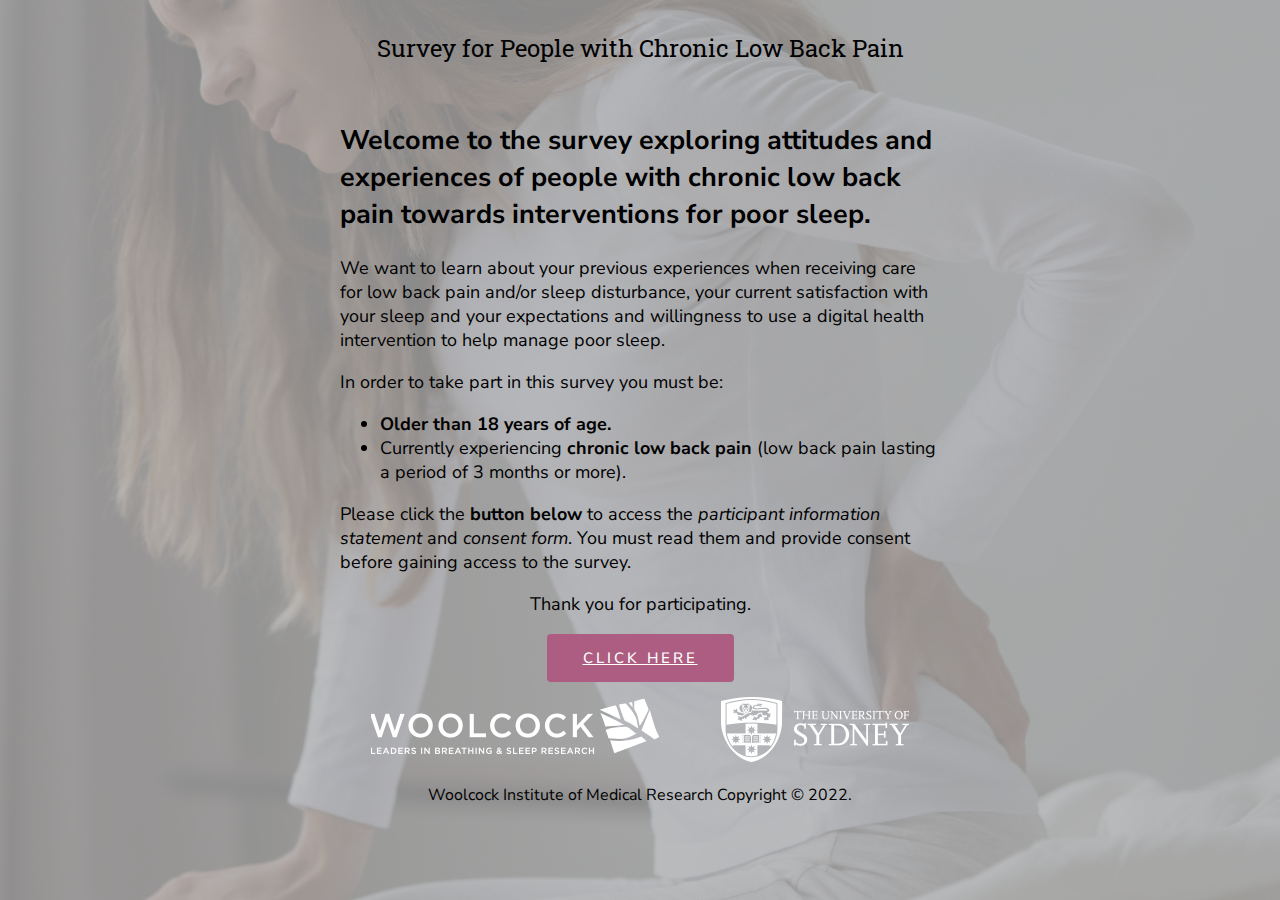
==== index.html @ 737c392a "update" ====
<!DOCTYPE html>
<html lang="en">
  <head>
    <meta charset="utf-8" />
    <title>Backpainsleep</title>
    <meta name="viewport" content="width=device-width, initial-scale=1, shrink-to-fit=no" />
    <link href="assets/css/landing.css" rel="stylesheet" />
    <link rel="stylesheet" href='https://fonts.googleapis.com/css?family=Nunito|Nunito+Sans|Roboto+Slab' />

<!--    <meta property="og:title" content="Asteroid Study" />
    <meta property="og:type" content="website" />
    <meta property="og:url" content="https://backpainsleep.com.au" />
    <meta property="og:image" content="https://backpainsleep.com.au/assets/images/backpain_study.png" />
    <meta property="og:image:type" content="image/png" />
    <meta property="og:image:width" content="562" />
    <meta property="og:image:height" content="504" />  -->
<!-- Meta Pixel Code -->
<!--   <script>
        !function(f,b,e,v,n,t,s)
        {if(f.fbq)return;n=f.fbq=function(){n.callMethod?
        n.callMethod.apply(n,arguments):n.queue.push(arguments)};
        if(!f._fbq)f._fbq=n;n.push=n;n.loaded=!0;n.version='2.0';
        n.queue=[];t=b.createElement(e);t.async=!0;
        t.src=v;s=b.getElementsByTagName(e)[0];
        s.parentNode.insertBefore(t,s)}(window, document,'script',
        'https://connect.facebook.net/en_US/fbevents.js');
        fbq('init', '261553692083368');
        fbq('track', 'PageView');
    </script>
    <noscript><img height="1" width="1" style="display:none"
        src=https://www.facebook.com/tr?id=261553692083368&ev=PageView&noscript=1
        />
    </noscript>
  -->
  <!-- End Meta Pixel Code -->  
</head>

  <body class="body">
    <div class="bg">
      <div class="body_color">
      <header class="header">
        <div class="container">
            <div class="logo" >
              <br>
              Survey for People with Chronic Low Back Pain
            </div>
        </div>
      </header>
      <main class="main-container">
        <section class="">
          <div class="">
            <div class="">
                <h2>
                  Welcome to the survey exploring attitudes and experiences of people with chronic low back pain towards interventions for poor sleep.
                </h2>
              <p class="">
                We want to learn about your previous experiences when receiving care for low back pain and/or sleep disturbance, your current satisfaction with your sleep and your expectations and willingness to use a digital health intervention to help manage poor sleep.
              </p>
            </div>
            <div class="">
              <p>In order to take part in this survey you must be:</p>
              <ul>
                <li><b>Older than 18 years of age.</b></li>
                <li>Currently experiencing <b>chronic low back pain</b> (low back pain lasting a period of 3 months or more).</li>
              </ul>
            </div>
          </div>
        </section>
        <section class="" >
          <div class="">
                <p class="">
                  Please click the <b>button below</b> to access the <i>participant information statement</i> and <i>consent form</i>. You must read them and provide consent before gaining access to the survey. 
                </p>
                <div class="btn-holder">
                  <p class="">Thank you for participating.</p>
                  <a href="survey.html" class="btn">CLICK HERE</a>
                </div>
          </div>
        </section>

        <div class="info" >
          <div class="">
              <p>
                <!--The ethical aspects of this research project have been approved by the Sydney Local Health District (SLHD) Health Research Ethics Committee (HREC) - Reference
                #X21-0265.-->
              </p>
          </div>
        </div>
      </main>

      <div id="footer">
        <footer class="footer" >
          <div class="footer-logo grid-container-2">
            <div class="logo-l">
              <a href="#">
                <img src="assets/images/woolcock.png" alt="Woolcock" />
              </a>
            </div>
            <div class="logo-r">
              <a href="#">
                <img src="assets/images/university-of-sydney.png" alt="The University of Sydney" />
              </a>
            </div>
          </div>
          <p>Woolcock Institute of Medical Research Copyright © 2022.</p>
        </footer>
      </div>
      </div>
    </div>
    <!--<script defer src="js/app.js"></script>-->
  </body>
</html>
---- assets/css/landing.css ----
html,body{ margin:0; padding:0; height:100%; font-family:Arial;}
body{background-size: cover; background-repeat: repeat-x; background-position: center top; }
.bg{
  background-image: url('../images/shutterstock_1890677452_small.png');
  height:100%;
  position: relative;
  opacity: 1;
  background-position: center;
  background-repeat: no-repeat;
  background-size: cover;
}
  .body_color{
    background-color: rgba(173, 173, 173, 0.8);
    height:100%;
    overflow:hidden;
    z-index:2
    }

  .header {
    color:rgb(0, 0, 0);
    border-radius: 5px;
    height:100px;
    text-align: center;
    font-size:x-large;
    font-family: 'Roboto Slab';
    padding-left: 5px;
    padding-right: 5px;

  }
  .footer{
    max-width:600px;
    margin-left:auto;
    margin-right:auto;
    text-align: center;
    font-family: 'Nunito Sans';
    padding-left: 5px;
    padding-right: 5px;
  }
  .footer-logo{
    display:flex;
    display: grid;
    grid-template-columns: auto auto;
  
  }
  .logo-l{
    text-align: -webkit-center;
  }
  .logo-r{
    text-align: -webkit-center;
  }
  .main-container{
    color:rgb(0, 0, 0);
    text-align: center;
    max-width:600px;
    margin-left:auto;
    margin-right:auto;
    font-family: 'Nunito Sans';
    text-align: left;
    font-size: large;
    padding-left: 5px;
    padding-right: 5px;
  }
  .info{
    font-size: smaller;
    font-family: 'Nunito Sans';
  }
  .btn-holder{
    text-align: center;
  }
  .btn{
    display: inline-flex;
    padding: 15px 36px;
    border-radius: 4px;
    background-color: #ad5d81;
    border: 0;
    font-size: 15px;
    font-weight: 500;
    text-transform: uppercase;
    letter-spacing: 3px;
    color: #fff;
    line-height: 1.2;
    cursor: pointer;
  }
  .btn.hover,
  .btn:hover {
      background-color: #be7f9b;
      color: #fff;
  }
  .btn.active,
  .btn:active {
      background-color: #8f4868;
      color: #fff;
  }
  .btn.disabled,
  .btn:disabled {
      background-color: rgba(173, 93, 129, 0.2);
      color: #fff;
      pointer-events: none;
  }
  @media (max-width: 768px) {
    body{
      height:auto;
    }
    .grid-container-2 {
      grid-template-columns: auto;
      text-align: center;
    }

  }
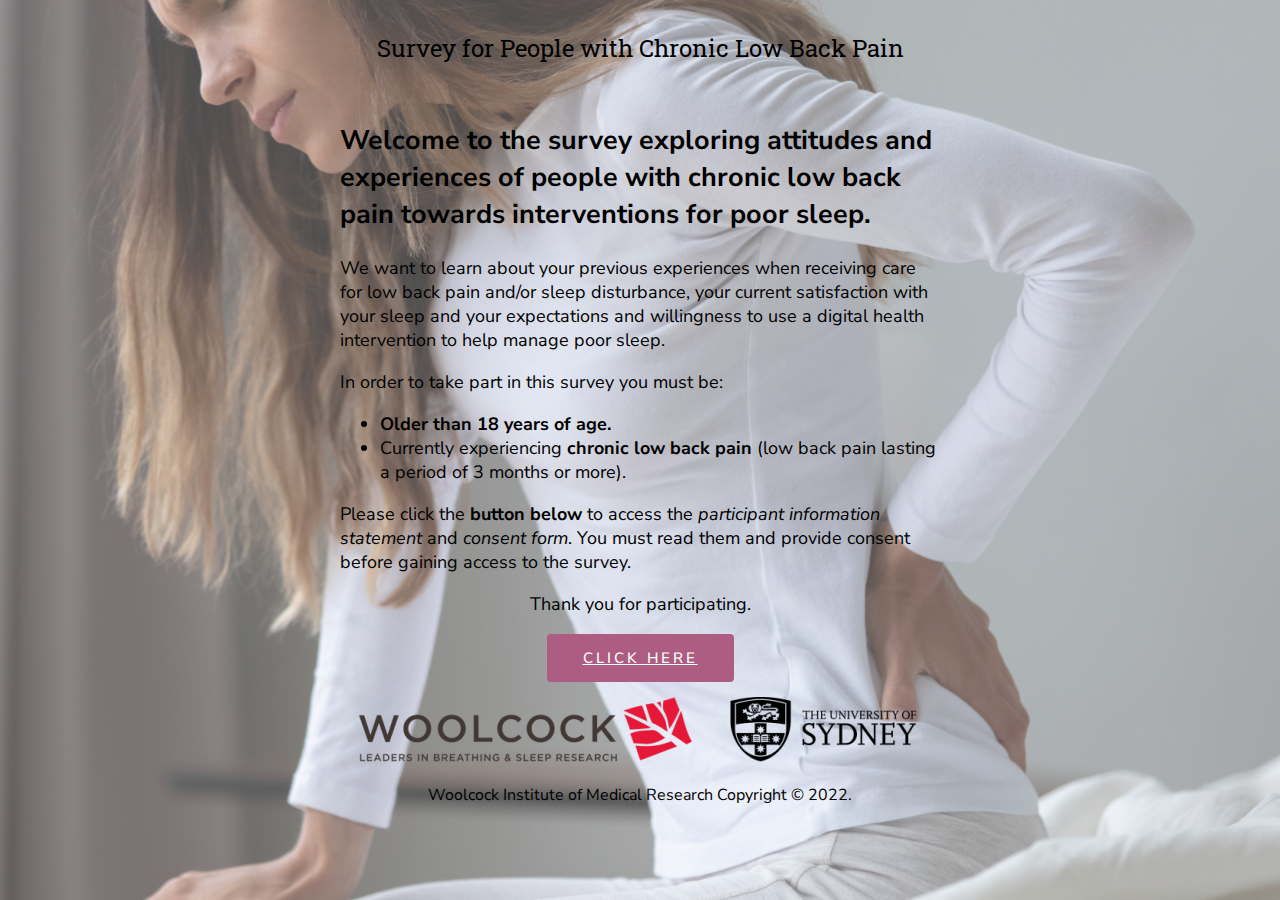
==== commit d4294f9d: "update" ====
--- a/index.html
+++ b/index.html
@@ -92,13 +92,13 @@
         <footer class="footer" >
           <div class="footer-logo grid-container-2">
             <div class="logo-l">
-              <a href="#">
-                <img src="assets/images/woolcock.png" alt="Woolcock" />
+              <a href="https://woolcock.org.au" target="_blank">
+                <img src="assets/images/18885_WOOLCOCK_LOGO_CMYK_trans.png" alt="Woolcock" />
               </a>
             </div>
             <div class="logo-r">
-              <a href="#">
-                <img src="assets/images/university-of-sydney.png" alt="The University of Sydney" />
+              <a href="https://sydney.edu.au" target="_blank">
+                <img src="assets/images/sydney uni black.png" alt="The University of Sydney" />
               </a>
             </div>
           </div>
--- a/assets/css/landing.css
+++ b/assets/css/landing.css
@@ -10,7 +10,7 @@
   background-size: cover;
 }
   .body_color{
-    background-color: rgba(173, 173, 173, 0.8);
+    background-color: rgba(255, 255, 255, 0.3);
     height:100%;
     overflow:hidden;
     z-index:2
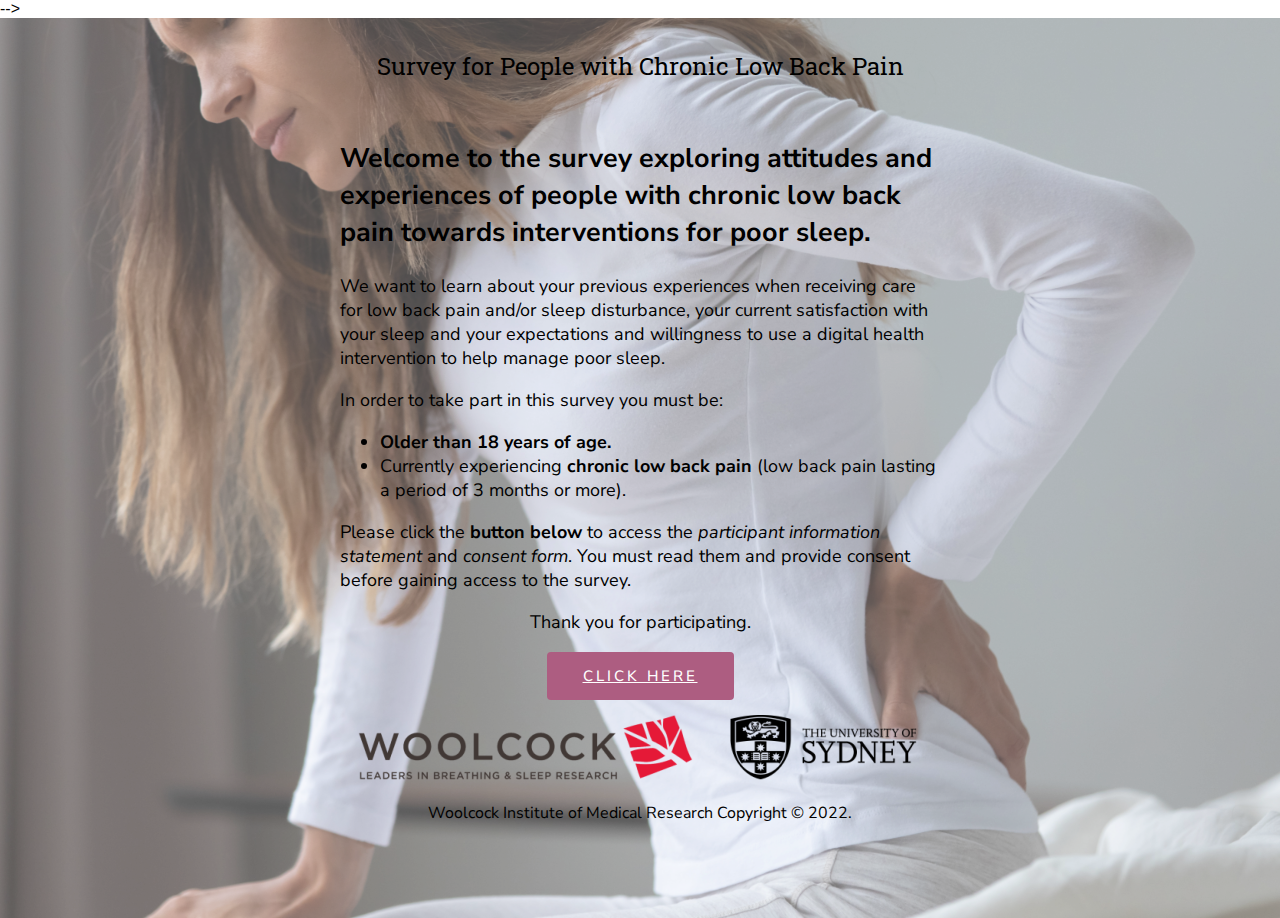
==== commit fa632156: "update" ====
--- a/index.html
+++ b/index.html
@@ -2,18 +2,19 @@
 <html lang="en">
   <head>
     <meta charset="utf-8" />
-    <title>Backpainsleep</title>
+    <title>Digital Sleep Survey for Adults with Chronic Low Back Pain</title>
     <meta name="viewport" content="width=device-width, initial-scale=1, shrink-to-fit=no" />
     <link href="assets/css/landing.css" rel="stylesheet" />
     <link rel="stylesheet" href='https://fonts.googleapis.com/css?family=Nunito|Nunito+Sans|Roboto+Slab' />
 
-<!--    <meta property="og:title" content="Asteroid Study" />
+    <meta property="og:title" content="Digital Sleep Survey for Adults with Chronic Low Back Pain" />
+    <meta property="og:description" content="Tell us about your experiences with back pain, sleep and digital health." />
     <meta property="og:type" content="website" />
     <meta property="og:url" content="https://backpainsleep.com.au" />
-    <meta property="og:image" content="https://backpainsleep.com.au/assets/images/backpain_study.png" />
-    <meta property="og:image:type" content="image/png" />
-    <meta property="og:image:width" content="562" />
-    <meta property="og:image:height" content="504" />  -->
+    <meta property="og:image" content="https://backpainsleep.com.au/assets/images/backpain.jpg" />
+    <meta property="og:image:type" content="image/jpg" />
+    <meta property="og:image:width" content="1000" />
+    <meta property="og:image:height" content="525" />  -->
 <!-- Meta Pixel Code -->
 <!--   <script>
         !function(f,b,e,v,n,t,s)
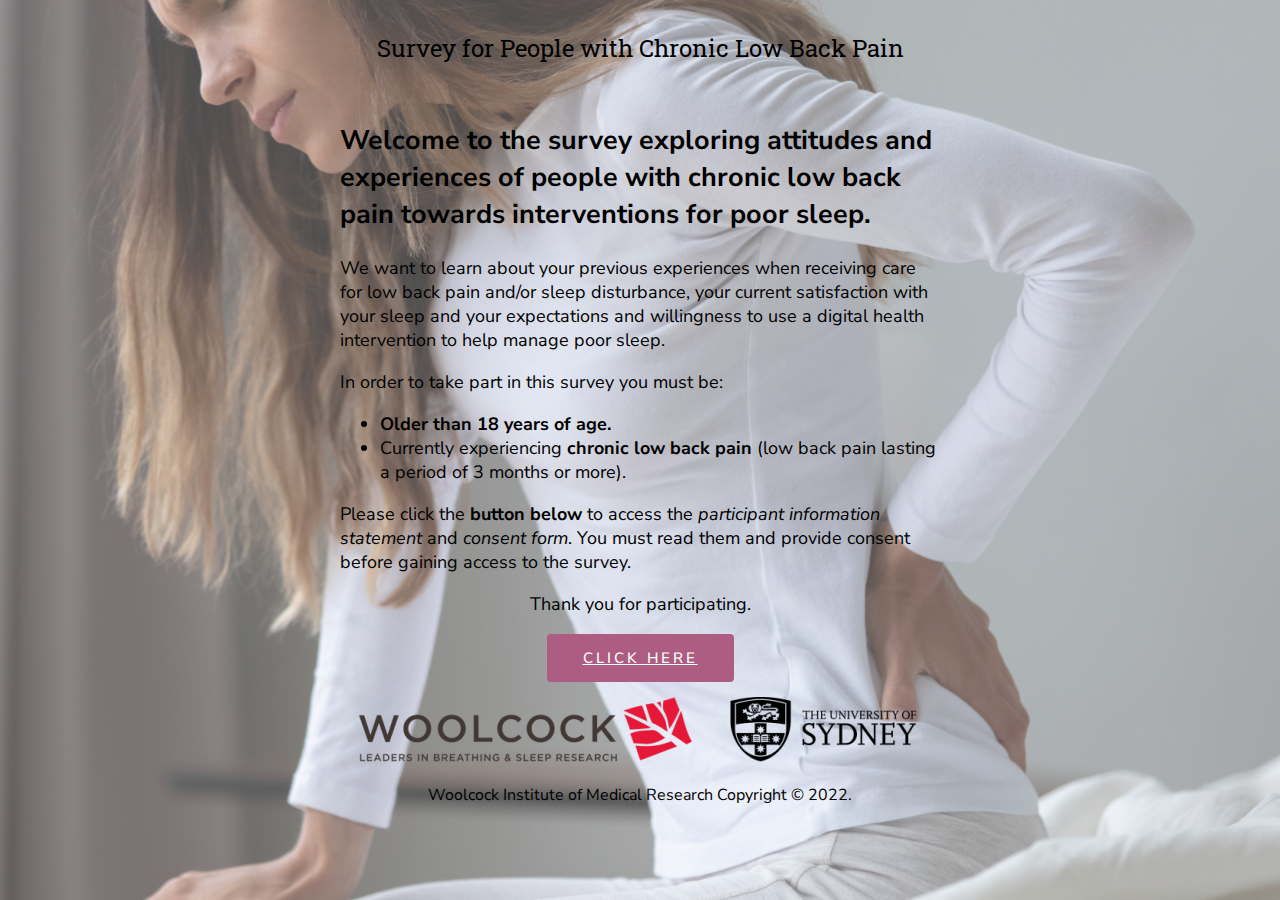
==== commit de2dd07b: "update" ====
--- a/index.html
+++ b/index.html
@@ -14,7 +14,7 @@
     <meta property="og:image" content="https://backpainsleep.com.au/assets/images/backpain.jpg" />
     <meta property="og:image:type" content="image/jpg" />
     <meta property="og:image:width" content="1000" />
-    <meta property="og:image:height" content="525" />  -->
+    <meta property="og:image:height" content="525" />
 <!-- Meta Pixel Code -->
 <!--   <script>
         !function(f,b,e,v,n,t,s)
@@ -37,7 +37,7 @@
 </head>
 
   <body class="body">
-    <div class="bg">
+    <div class="bg"  style="overflow-y: scroll;">
       <div class="body_color">
       <header class="header">
         <div class="container">
